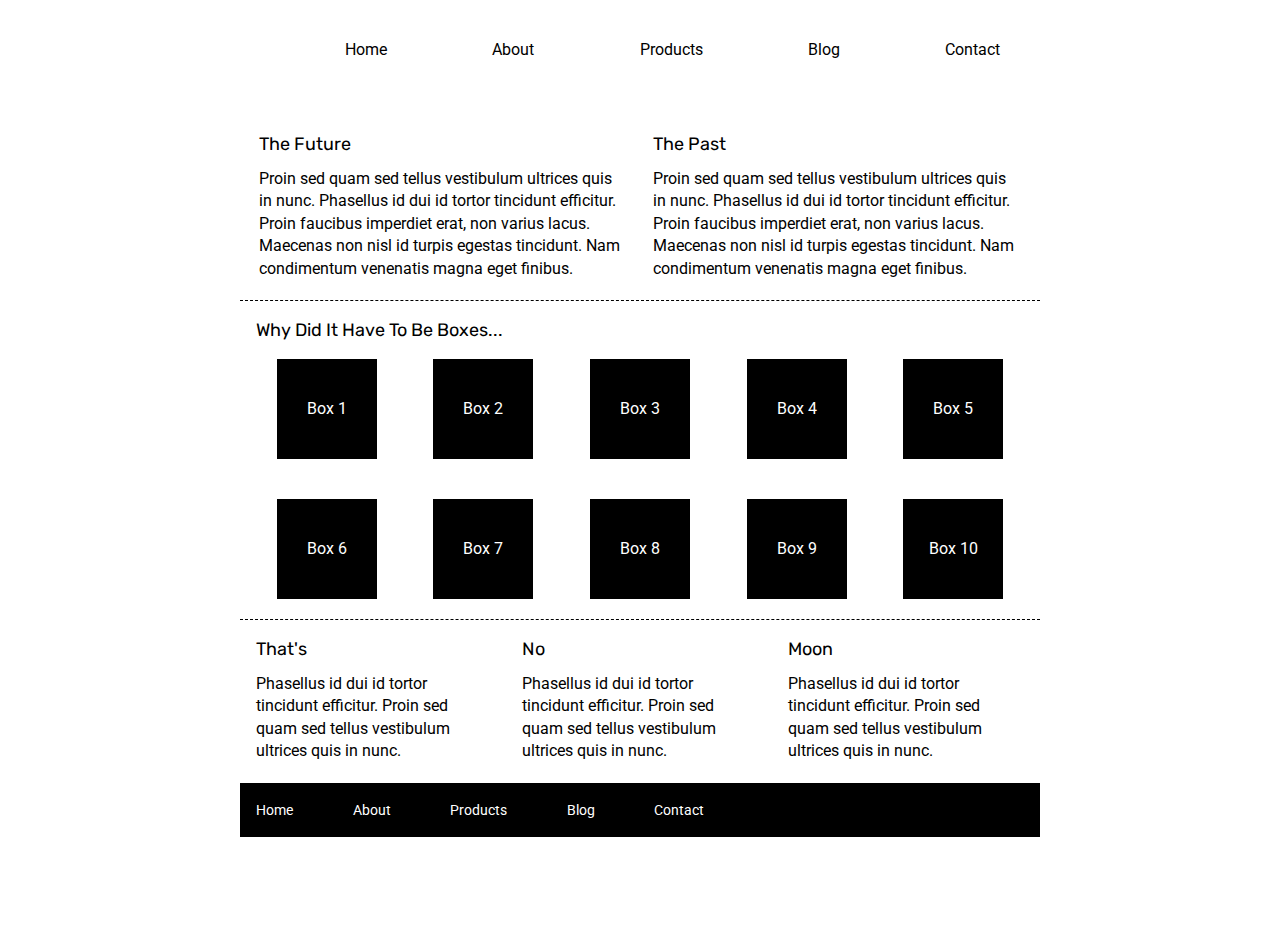
==== index.html @ 2dc00f80 "added top nav to html along with styles" ====
<!doctype html>

<html lang="en">
<head>
  <meta charset="utf-8">

  <title>Sprint Challenge - Home</title>

  <link href="https://fonts.googleapis.com/css?family=Roboto|Rubik" rel="stylesheet">
  <link rel="stylesheet" href="css/index.css">

</head>

<body>
    <div class="container">
   <header>
    <nav class="top-nav">
        <img src="img/lambda-black.png" alt="">
        <a href="">Home</a>
        <a href="">About</a>
        <a href="">Products</a>
        <a href="">Blog</a>
        <a href="">Contact</a>
       
    </nav>

    <img class="header-img" src="img/jumbo.jpg" alt="">
   </header>
        <section class="top-content">
            <div class="text-container">
                <h2>The Future</h2>
                <p>Proin sed quam sed tellus vestibulum ultrices quis in nunc. Phasellus id dui id tortor tincidunt efficitur. Proin faucibus imperdiet erat, non varius lacus. Maecenas non nisl id turpis egestas tincidunt. Nam condimentum venenatis magna eget finibus.</p>
            </div>
            <div class="text-container">
                <h2>The Past</h2>
                <p>Proin sed quam sed tellus vestibulum ultrices quis in nunc. Phasellus id dui id tortor tincidunt efficitur. Proin faucibus imperdiet erat, non varius lacus. Maecenas non nisl id turpis egestas tincidunt. Nam condimentum venenatis magna eget finibus.</p>
            </div>
        </section>
        
        <section class="middle-content">
        
            <h2>Why Did It Have To Be Boxes...</h2>
            
            <div class="boxes">
                <div class="box">Box 1</div>
                <div class="box">Box 2</div>
                <div class="box">Box 3</div>
                <div class="box">Box 4</div>
                <div class="box">Box 5</div>
                <div class="box">Box 6</div>
                <div class="box">Box 7</div>
                <div class="box">Box 8</div>
                <div class="box">Box 9</div>
                <div class="box">Box 10</div>
            </div>
        
        </section>

        <section class="bottom-content">

            <div class="text-container">
                <h2>That's</h2>
                <p>Phasellus id dui id tortor tincidunt efficitur. Proin sed quam sed tellus vestibulum ultrices quis in nunc.</p>
            </div>
            <div class="text-container">
                <h2>No</h2>
                <p>Phasellus id dui id tortor tincidunt efficitur. Proin sed quam sed tellus vestibulum ultrices quis in nunc.</p>
            </div>
            <div class="text-container">
                <h2>Moon</h2>
                <p>Phasellus id dui id tortor tincidunt efficitur. Proin sed quam sed tellus vestibulum ultrices quis in nunc.</p>
            </div>

        </section>
        
        <footer>
            <nav>
                <a href="#">Home</a>
                <a href="#">About</a>
                <a href="#">Products</a>
                <a href="#">Blog</a>
                <a href="#">Contact</a>
            </nav>
        </footer>
    </div><!-- container -->        
</body>
</html>
---- css/index.css ----
/* http://meyerweb.com/eric/tools/css/reset/ 
   v2.0 | 20110126
   License: none (public domain)
*/

html, body, div, span, applet, object, iframe,
h1, h2, h3, h4, h5, h6, p, blockquote, pre,
a, abbr, acronym, address, big, cite, code,
del, dfn, em, img, ins, kbd, q, s, samp,
small, strike, strong, sub, sup, tt, var,
b, u, i, center,
dl, dt, dd, ol, ul, li,
fieldset, form, label, legend,
table, caption, tbody, tfoot, thead, tr, th, td,
article, aside, canvas, details, embed, 
figure, figcaption, footer, header, hgroup, 
menu, nav, output, ruby, section, summary,
time, mark, audio, video {
	margin: 0;
	padding: 0;
	border: 0;
	font-size: 100%;
	font: inherit;
	vertical-align: baseline;
}
/* HTML5 display-role reset for older browsers */
article, aside, details, figcaption, figure, 
footer, header, hgroup, menu, nav, section {
	display: block;
}
body {
	line-height: 1;
}
ol, ul {
	list-style: none;
}
blockquote, q {
	quotes: none;
}
blockquote:before, blockquote:after,
q:before, q:after {
	content: '';
	content: none;
}
table {
	border-collapse: collapse;
	border-spacing: 0;
}

* {
    box-sizing: border-box;
}

html, body {
    height: 100%;
    font-family: 'Roboto', sans-serif;
}

h1, h2, h3, h4, h5 {
    font-size: 18px;
    margin-bottom: 15px;
    font-family: 'Rubik', sans-serif;
}

p {
    line-height: 1.4;
}

.container {
    width: 800px;
    margin: 0 auto;
}
header{
margin:4% 0;
}
.top-nav{
    width:800px;
	padding:10px 0;

	align-items: flex-end;
	display: flex;
    justify-content: space-between;
    padding-right:5%;

	
	
}

.top-nav a{
    color: black;
	text-decoration-line: none;
	font-size:1rem;
}
.header-img{
    margin-top:4%;
}
.top-content {
    display: flex;
    flex-wrap: wrap;
    justify-content: space-evenly;
    margin-bottom: 20px;
    border-bottom: 1px dashed black;
}

.top-content .text-container {
    width: 48%;
    padding: 0 1%;
    padding-bottom: 20px;  
}

.middle-content {
    margin-bottom: 20px;
    border-bottom: 1px dashed black;
}

.middle-content h2 {
    padding: 0 2%;
    margin-bottom: 0;
}

.middle-content .boxes {
    display: flex;
    flex-wrap: wrap;
    justify-content: space-evenly;
}

.middle-content .boxes .box {
    width: 12.5%;
    height: 100px;
    background: black;
    margin: 20px 2.5%;
    color: white;
    display: flex;
    align-items: center;
    justify-content: center;
}

.bottom-content {
    display: flex;
    margin: 0 2% 20px;
    justify-content: space-around;
}

.bottom-content .text-container {
    padding-right: 4%;
}

.bottom-content .text-container:last-child {
    padding-right: 0;
}

footer {
    width: 100%;
    background: black;
}

footer nav {
    width: 60%;
    display: flex;
    justify-content: space-between;
    align-items: center;
    padding: 20px 2%;
    font-size: 14px;
}

footer nav a {
    color: white;
    text-decoration: none;
}
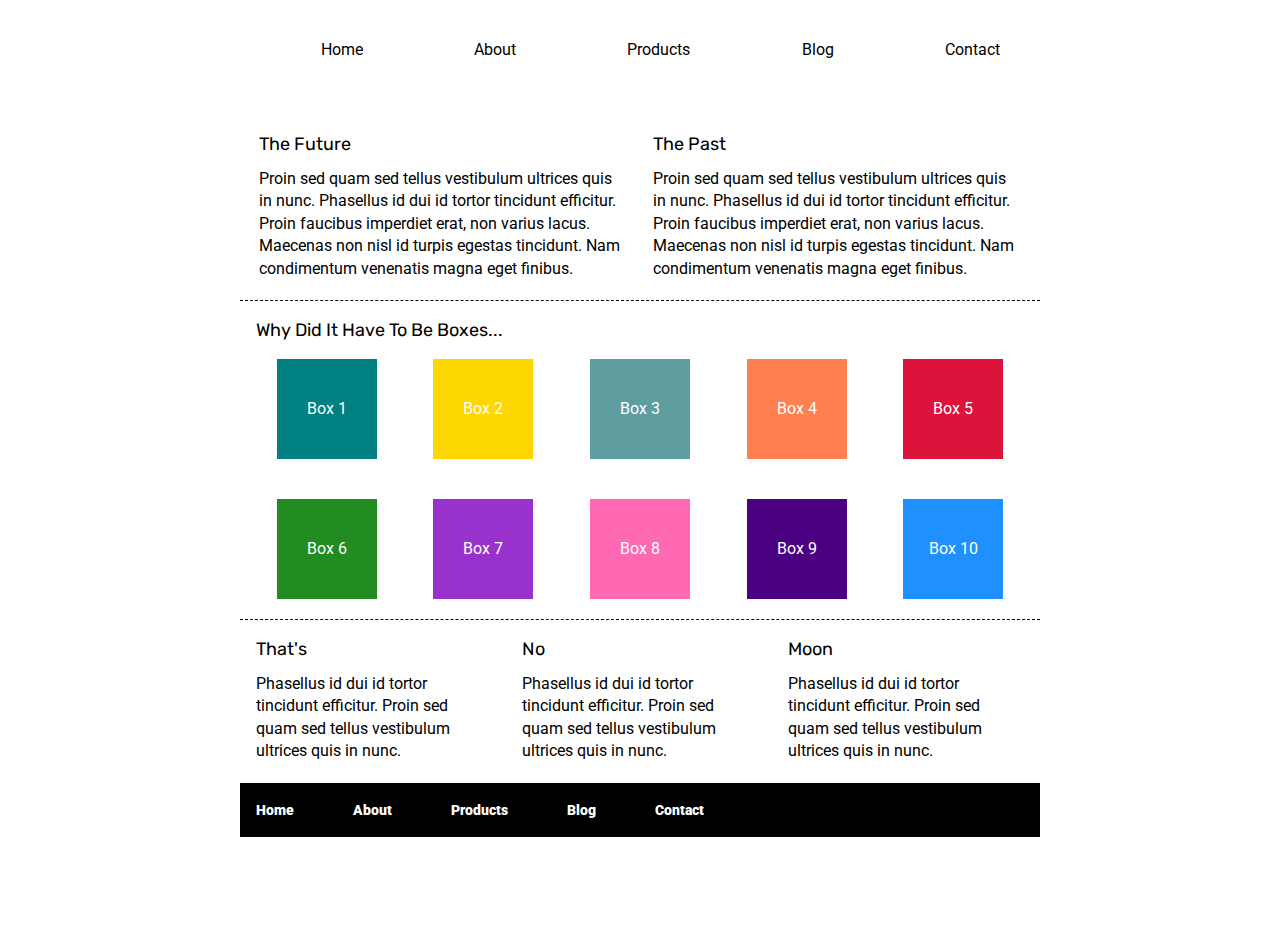
==== commit 56568847: "added box color edited readme" ====
--- a/index.html
+++ b/index.html
@@ -17,7 +17,7 @@
     <nav class="top-nav">
         <img src="img/lambda-black.png" alt="">
         <a href="">Home</a>
-        <a href="">About</a>
+        <a href="about.html">About</a>
         <a href="">Products</a>
         <a href="">Blog</a>
         <a href="">Contact</a>
@@ -75,8 +75,8 @@
         
         <footer>
             <nav>
-                <a href="#">Home</a>
-                <a href="#">About</a>
+                <a href="index.html">Home</a>
+                <a href="about.html">About</a>
                 <a href="#">Products</a>
                 <a href="#">Blog</a>
                 <a href="#">Contact</a>
--- a/css/index.css
+++ b/css/index.css
@@ -61,7 +61,10 @@
     margin-bottom: 15px;
     font-family: 'Rubik', sans-serif;
 }
-
+.card h3{
+    font-size:1.1rem;
+
+}
 p {
     line-height: 1.4;
 }
@@ -71,7 +74,14 @@
     margin: 0 auto;
 }
 header{
+
 margin:4% 0;
+
+}
+.about-header{
+    display:flex;
+    flex-flow:wrap;
+    justify-content: center;
 }
 .top-nav{
     width:800px;
@@ -89,11 +99,19 @@
 .top-nav a{
     color: black;
 	text-decoration-line: none;
-	font-size:1rem;
-}
+
+}
+.top-nav a:first-of-type{
+    margin-left:-4%;
+}
+
+
+
 .header-img{
+    width:100%;
     margin-top:4%;
 }
+
 .top-content {
     display: flex;
     flex-wrap: wrap;
@@ -127,12 +145,42 @@
 .middle-content .boxes .box {
     width: 12.5%;
     height: 100px;
-    background: black;
+    
     margin: 20px 2.5%;
     color: white;
     display: flex;
     align-items: center;
     justify-content: center;
+}
+.box:nth-child(1){
+    background:teal;
+}
+.box:nth-child(2){
+    background:gold;
+}
+.box:nth-child(3){
+    background:cadetblue;
+}
+.box:nth-child(4){
+    background:coral;
+}
+.box:nth-child(5){
+    background:crimson;
+}
+.box:nth-child(6){
+    background:forestgreen;
+}
+.box:nth-child(7){
+    background:darkorchid;
+}
+.box:nth-child(8){
+    background:hotpink;
+}
+.box:nth-child(9){
+    background:indigo;
+}
+.box:nth-child(10){
+    background:dodgerblue;
 }
 
 .bottom-content {
@@ -161,9 +209,56 @@
     align-items: center;
     padding: 20px 2%;
     font-size: 14px;
+    font-weight: 900;
 }
 
 footer nav a {
     color: white;
     text-decoration: none;
+}
+.about-header{
+
+    border-bottom:1px dashed black;
+}
+.about-text{
+    width:95%;
+    margin:0 2.5%;
+
+    padding-bottom:3%;
+  
+}
+.about-card-holder{
+    display:flex;
+    flex-flow:wrap;
+    justify-content: space-around;
+    border-top:1px dashed black;
+    padding-top:4%;
+    
+}
+.card{
+    width:45%;
+    padding-bottom:3%;
+    border-bottom:1px dashed black;
+    margin-bottom:5%;
+}
+.card-img{
+    width:100%;
+    margin-bottom:4%;
+
+}
+.btn-lg-w{
+    margin-top:4%;
+    background:white;
+    border:2px solid black;
+    border-radius:10px;
+    padding:5px 20px;
+    font-size:1.1rem;
+}
+.about-bottom-content{
+    display: flex;
+    justify-content: center;
+}
+.about-exit-statement{
+    width:95%;
+    margin-bottom:4%;
 }